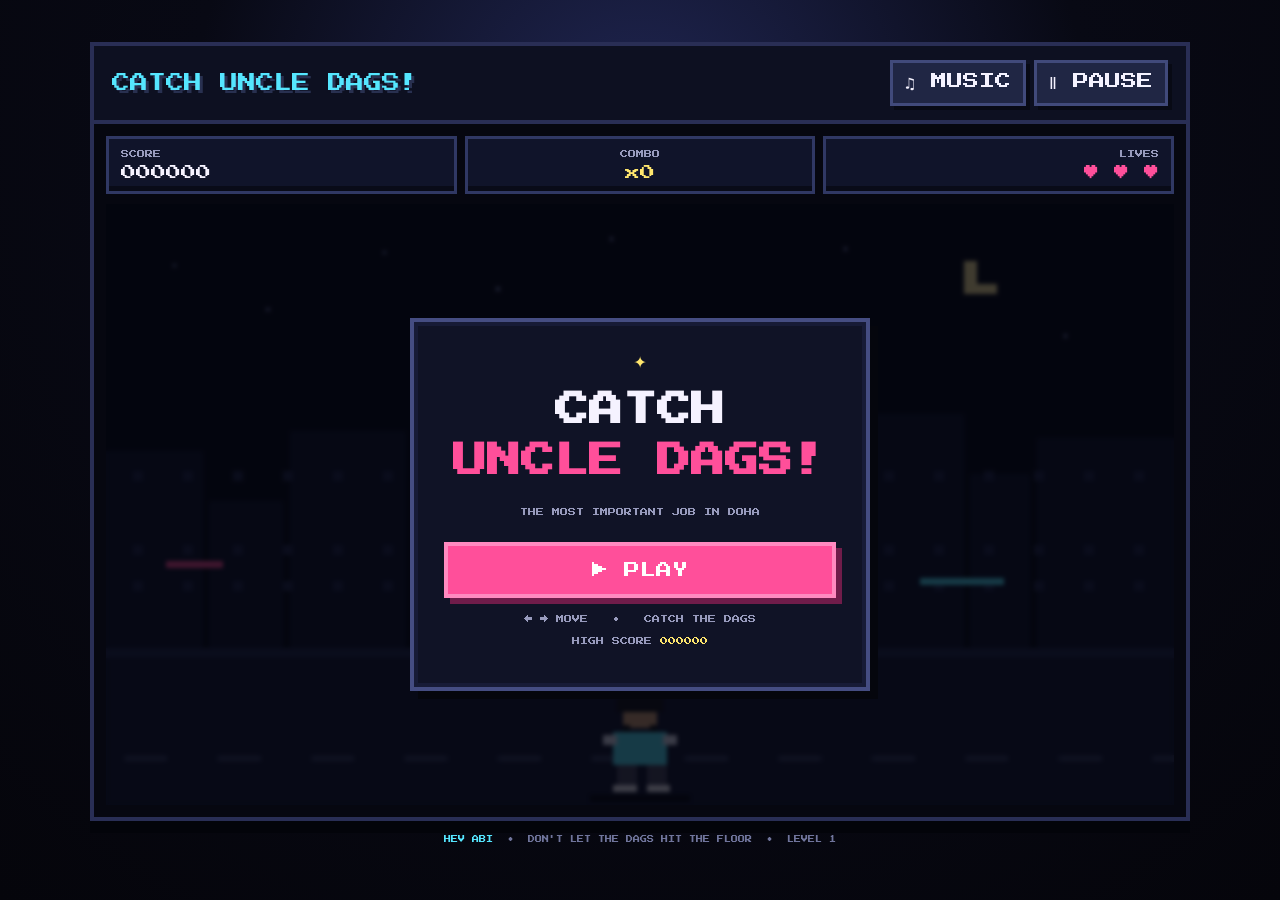
==== index.html @ 1b2db62e "Move game files to root" ====
<!DOCTYPE html>
<html lang="en">
<head>
  <meta charset="UTF-8">
  <meta name="viewport" content="width=device-width, initial-scale=1.0">
  <title>Catch Uncle Dags!</title>
  <link rel="stylesheet" href="style.css">
</head>
<body>
  <main class="arcade-shell">
    <div class="topbar">
      <div class="brand">CATCH UNCLE DAGS!</div>
      <div class="top-controls">
        <button id="musicBtn" class="mini-btn">♫ MUSIC</button>
        <button id="pauseBtn" class="mini-btn">Ⅱ PAUSE</button>
      </div>
    </div>

    <section class="game-frame">
      <div class="hud">
        <div class="hud-box">
          <span class="label">SCORE</span>
          <span id="score">000000</span>
        </div>
        <div class="hud-box center">
          <span class="label">COMBO</span>
          <span id="combo">x0</span>
        </div>
        <div class="hud-box right">
          <span class="label">LIVES</span>
          <span id="lives">♥ ♥ ♥</span>
        </div>
      </div>

      <div class="canvas-wrap">
        <canvas id="gameCanvas" width="320" height="180"></canvas>
        <div id="toast" class="toast"></div>

        <div id="startScreen" class="overlay">
          <div class="panel title-panel">
            <div class="pixel-star">✦</div>
            <h1>CATCH<br><span>UNCLE DAGS!</span></h1>
            <p class="subtitle">THE MOST IMPORTANT JOB IN DOHA</p>
            <button id="playBtn" class="big-btn">▶ PLAY</button>
            <p class="hint">← → MOVE &nbsp; • &nbsp; CATCH THE DAGS</p>
            <p class="high-score">HIGH SCORE <span id="menuHighScore">000000</span></p>
          </div>
        </div>

        <div id="pauseScreen" class="overlay hidden">
          <div class="panel">
            <h2>PAUSED</h2>
            <button id="resumeBtn" class="big-btn">▶ RESUME</button>
            <button id="restartBtnPause" class="secondary-btn">↻ RESTART</button>
            <button id="settingsBtn" class="secondary-btn">⚙ SETTINGS</button>
          </div>
        </div>

        <div id="gameOverScreen" class="overlay hidden">
          <div class="panel">
            <p class="eyebrow">RUN COMPLETE</p>
            <h2>GAME OVER</h2>
            <p class="final-label">FINAL SCORE</p>
            <div id="finalScore" class="final-score">000000</div>
            <div id="newHigh" class="new-high hidden">★ NEW HIGH SCORE ★</div>
            <button id="restartBtn" class="big-btn">↻ PLAY AGAIN</button>
            <button id="menuBtn" class="secondary-btn">⌂ MAIN MENU</button>
          </div>
        </div>

        <div id="settingsScreen" class="overlay hidden">
          <div class="panel settings-panel">
            <h2>SETTINGS</h2>
            <label class="setting-row">
              <span>SCREEN SHAKE</span>
              <input id="shakeToggle" type="checkbox" checked>
            </label>
            <label class="setting-row">
              <span>PIXEL EFFECT</span>
              <input id="pixelToggle" type="checkbox" checked>
            </label>
            <label class="setting-row">
              <span>MUSIC</span>
              <input id="musicToggle" type="checkbox" checked>
            </label>
            <button id="settingsBackBtn" class="secondary-btn">← BACK</button>
          </div>
        </div>
      </div>
    </section>

    <div class="bottom-hint">
      <span>HEV ABI</span>
      <span>•</span>
      <span>DON'T LET THE DAGS HIT THE FLOOR</span>
      <span>•</span>
      <span id="levelText">LEVEL 1</span>
    </div>
  </main>

  <audio id="bgMusic" loop preload="auto">
    <source src="assets/music.mp3" type="audio/mpeg">
  </audio>
  <audio id="catchSound" preload="auto">
    <source src="assets/catch.wav" type="audio/wav">
  </audio>
  <audio id="missSound" preload="auto">
    <source src="assets/miss.wav" type="audio/wav">
  </audio>

  <script src="game.js"></script>
</body>
</html>
---- style.css ----
@import url('https://fonts.googleapis.com/css2?family=Press+Start+2P&display=swap');

:root {
  --bg: #080914;
  --panel: #101326;
  --panel2: #171b35;
  --text: #f5f2ff;
  --muted: #989bbd;
  --accent: #ff4f9a;
  --accent2: #55e6ff;
  --yellow: #ffe66d;
  --danger: #ff5c6c;
}

* { box-sizing: border-box; }

html, body {
  margin: 0;
  min-height: 100%;
  background:
    radial-gradient(circle at 50% 15%, #202653 0%, var(--bg) 45%, #05050b 100%);
  color: var(--text);
  font-family: "Press Start 2P", monospace;
}

body {
  min-height: 100vh;
  display: grid;
  place-items: center;
  padding: 24px;
  overflow-x: hidden;
}

.arcade-shell {
  width: min(1100px, 100%);
}

.topbar {
  display: flex;
  justify-content: space-between;
  align-items: center;
  gap: 16px;
  padding: 14px 18px;
  background: #0d1021;
  border: 4px solid #292e55;
  border-bottom: 0;
  box-shadow: 0 8px 0 #03040a;
}

.brand {
  color: var(--accent2);
  font-size: clamp(10px, 2vw, 18px);
  text-shadow: 3px 3px 0 #283050;
}

.top-controls {
  display: flex;
  gap: 8px;
}

button {
  font: inherit;
  color: var(--text);
  cursor: pointer;
  border: 0;
}

.mini-btn, .secondary-btn {
  background: #202644;
  border: 3px solid #414a7b;
  padding: 10px 12px;
  box-shadow: 4px 4px 0 #080a15;
}

.mini-btn:hover, .secondary-btn:hover {
  transform: translate(-2px, -2px);
  background: #2b3158;
}

.game-frame {
  position: relative;
  background: #060710;
  border: 4px solid #292e55;
  padding: 12px;
  box-shadow: 0 12px 0 #03040a;
}

.hud {
  display: grid;
  grid-template-columns: 1fr 1fr 1fr;
  gap: 8px;
  margin-bottom: 10px;
}

.hud-box {
  min-height: 58px;
  padding: 10px 12px;
  background: #10142a;
  border: 3px solid #303864;
  display: flex;
  flex-direction: column;
  justify-content: center;
  gap: 7px;
  box-shadow: inset 0 -5px 0 #090b18;
}

.hud-box.center { text-align: center; }
.hud-box.right { text-align: right; }

.label {
  color: var(--muted);
  font-size: 8px;
}

#score, #combo, #lives {
  font-size: clamp(10px, 2vw, 15px);
}

#combo { color: var(--yellow); }
#lives { color: var(--accent); }

.canvas-wrap {
  position: relative;
  width: 100%;
  background: #05060c;
  overflow: hidden;
}

canvas {
  display: block;
  width: 100%;
  height: auto;
  aspect-ratio: 16 / 9;
  image-rendering: pixelated;
  image-rendering: crisp-edges;
  background: #080b18;
}

canvas.no-pixel {
  image-rendering: auto;
}

.overlay {
  position: absolute;
  inset: 0;
  display: grid;
  place-items: center;
  background: rgba(3, 4, 12, .76);
  backdrop-filter: blur(2px);
  z-index: 5;
}

.hidden { display: none !important; }

.panel {
  width: min(460px, 90%);
  padding: 30px;
  background: var(--panel);
  border: 4px solid #454d82;
  box-shadow:
    8px 8px 0 #05060d,
    inset 0 0 0 4px #171b36;
  text-align: center;
}

.title-panel {
  padding-top: 24px;
}

.pixel-star {
  color: var(--yellow);
  font-size: 22px;
  margin-bottom: 12px;
}

h1, h2 {
  margin: 0 0 18px;
  line-height: 1.5;
  font-size: clamp(18px, 4vw, 34px);
}

h1 span { color: var(--accent); }

h2 { color: var(--accent2); }

.subtitle, .hint, .high-score, .eyebrow, .final-label {
  color: var(--muted);
  font-size: 8px;
  line-height: 1.8;
}

.big-btn {
  display: block;
  width: 100%;
  margin: 22px 0 14px;
  padding: 16px;
  background: var(--accent);
  color: #fff;
  border: 4px solid #ff8ac0;
  box-shadow: 6px 6px 0 #701c4a;
}

.big-btn:hover {
  transform: translate(-3px, -3px);
  box-shadow: 9px 9px 0 #701c4a;
}

.high-score span {
  color: var(--yellow);
}

.final-score {
  margin: 10px 0 12px;
  color: var(--yellow);
  font-size: 24px;
}

.new-high {
  color: var(--accent);
  font-size: 9px;
  margin-bottom: 12px;
  animation: blink .65s steps(2) infinite;
}

@keyframes blink { 50% { opacity: .3; } }

.secondary-btn {
  display: block;
  width: 100%;
  margin-top: 10px;
}

.settings-panel {
  text-align: left;
}

.settings-panel h2 {
  text-align: center;
}

.setting-row {
  display: flex;
  justify-content: space-between;
  align-items: center;
  padding: 16px 0;
  border-bottom: 2px dashed #303864;
  font-size: 8px;
}

.setting-row input {
  width: 18px;
  height: 18px;
  accent-color: var(--accent);
}

.toast {
  position: absolute;
  left: 50%;
  top: 38%;
  transform: translate(-50%, -50%);
  pointer-events: none;
  z-index: 3;
  color: var(--yellow);
  font-size: clamp(12px, 3vw, 22px);
  text-shadow: 3px 3px 0 #5e4320;
  opacity: 0;
}

.toast.show {
  animation: toast-pop .7s steps(6) forwards;
}

@keyframes toast-pop {
  0% { opacity: 0; transform: translate(-50%, -20%) scale(.7); }
  25% { opacity: 1; transform: translate(-50%, -50%) scale(1.15); }
  100% { opacity: 0; transform: translate(-50%, -100%) scale(1); }
}

.bottom-hint {
  display: flex;
  justify-content: center;
  gap: 14px;
  padding: 15px 8px;
  color: #70759c;
  font-size: 7px;
  text-align: center;
  flex-wrap: wrap;
}

.bottom-hint span:first-child { color: var(--accent2); }

@media (max-width: 650px) {
  body { padding: 8px; }
  .topbar { flex-direction: column; align-items: stretch; }
  .top-controls { justify-content: stretch; }
  .mini-btn { flex: 1; }
  .hud-box { min-height: 48px; padding: 7px; }
  .label { font-size: 6px; }
  .panel { padding: 20px; }
}
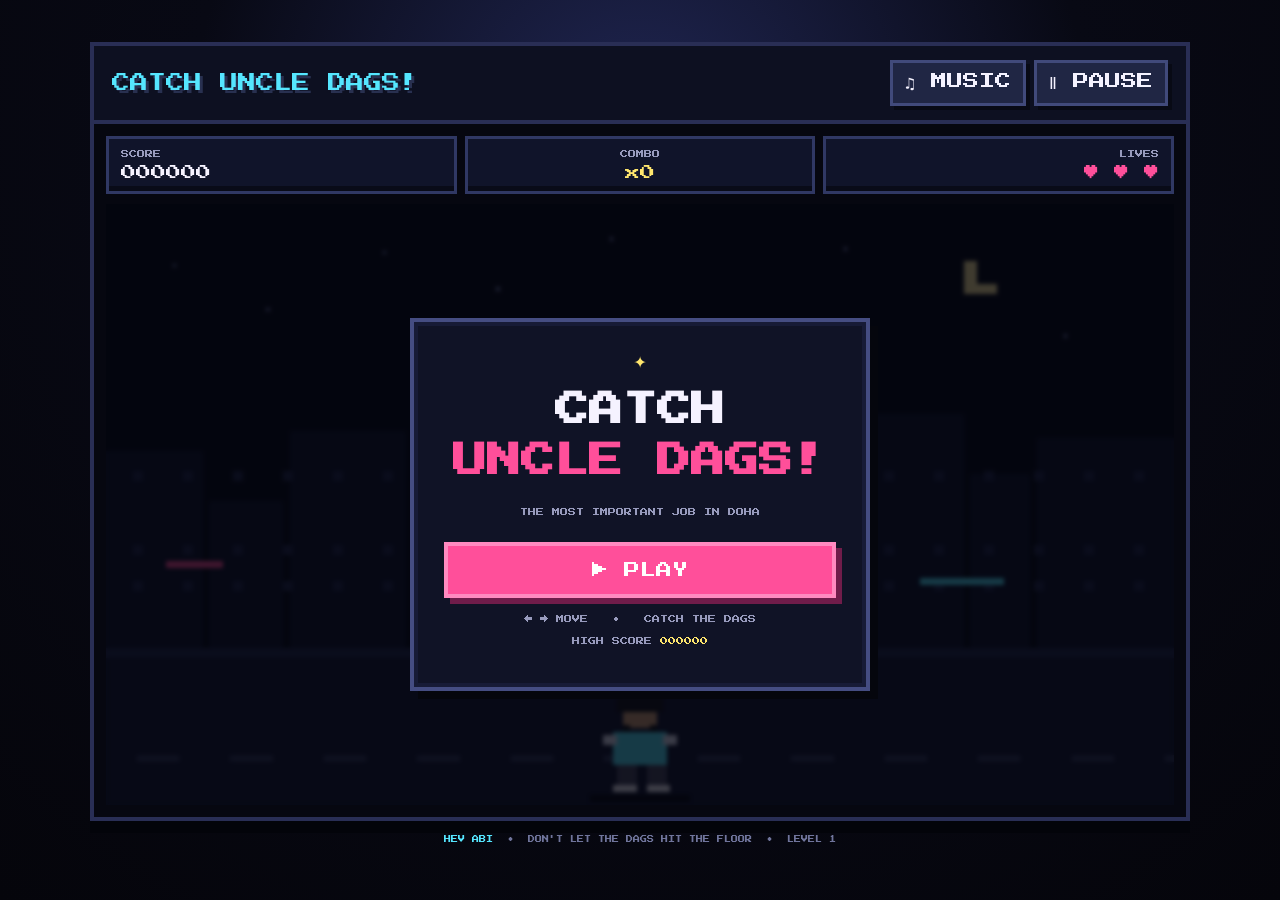
==== commit 3aa7149a: "Update game.js script tag with version query" ====
--- a/index.html
+++ b/index.html
@@ -108,6 +108,6 @@
     <source src="assets/miss.wav" type="audio/wav">
   </audio>
 
-  <script src="game.js"></script>
+  <script src="game.js?v=2.1"></script>
 </body>
 </html>
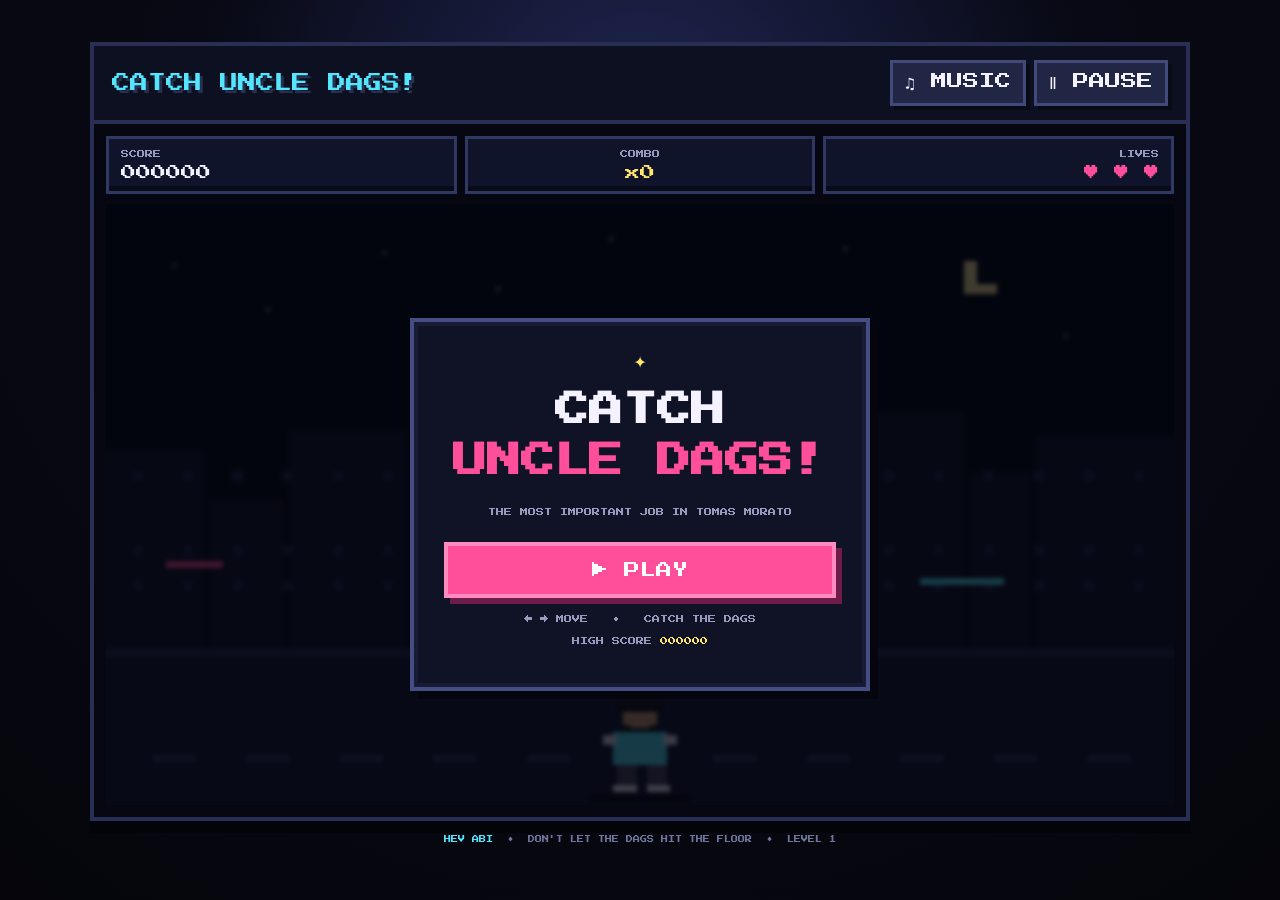
==== commit 5f95bedc: "Update subtitle text in start screen" ====
--- a/index.html
+++ b/index.html
@@ -40,7 +40,7 @@
           <div class="panel title-panel">
             <div class="pixel-star">✦</div>
             <h1>CATCH<br><span>UNCLE DAGS!</span></h1>
-            <p class="subtitle">THE MOST IMPORTANT JOB IN DOHA</p>
+            <p class="subtitle">THE MOST IMPORTANT JOB IN TOMAS MORATO</p>
             <button id="playBtn" class="big-btn">▶ PLAY</button>
             <p class="hint">← → MOVE &nbsp; • &nbsp; CATCH THE DAGS</p>
             <p class="high-score">HIGH SCORE <span id="menuHighScore">000000</span></p>
